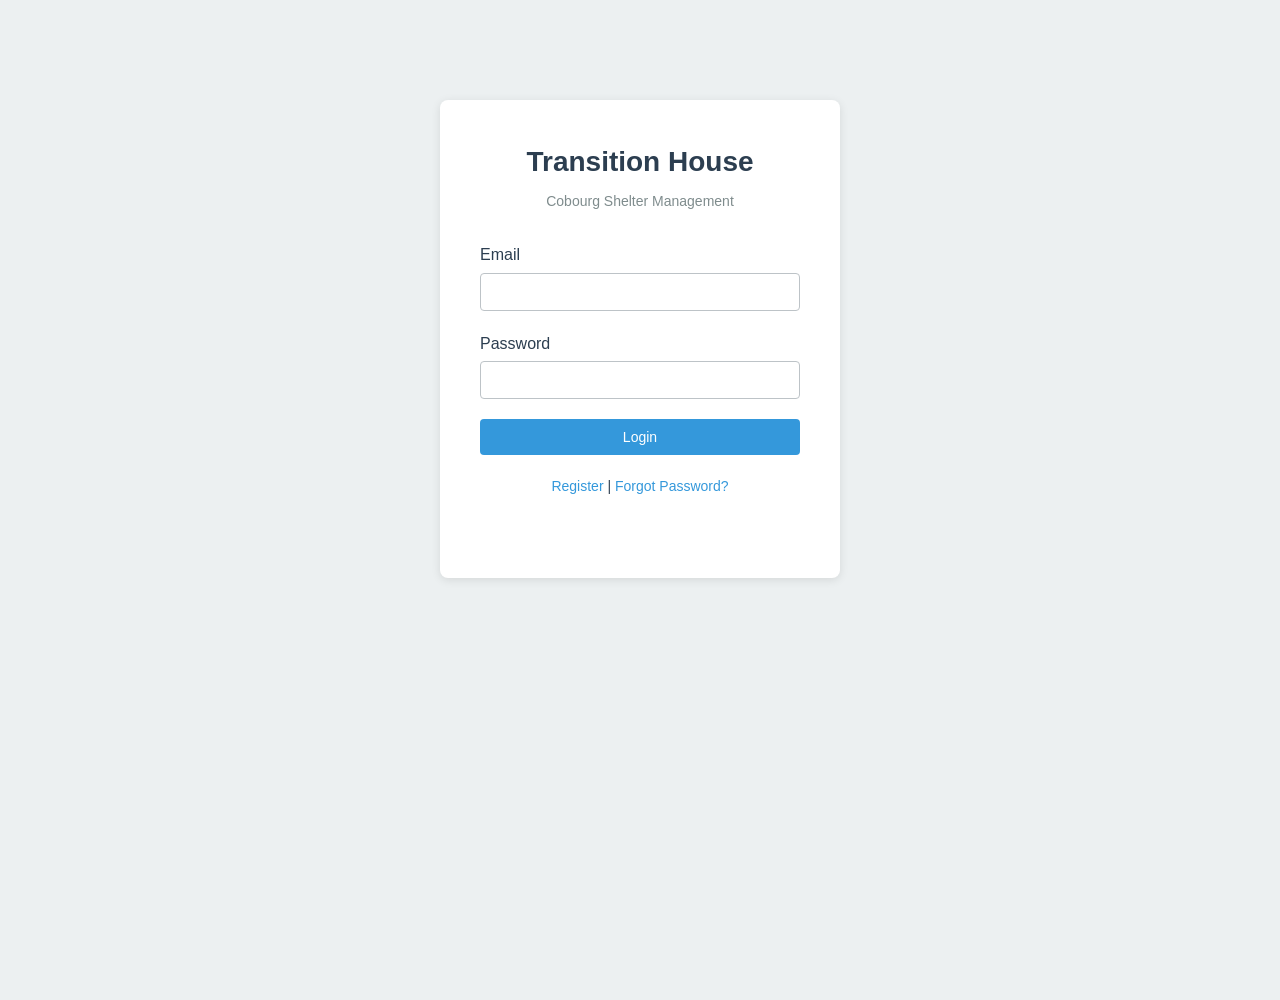
==== public/index.html @ 6e902e65 "Complete Transition House web application implementation Co-authored-by: acesonder <191418417+aceson" ====
<!DOCTYPE html>
<html lang="en">
<head>
    <meta charset="UTF-8">
    <meta name="viewport" content="width=device-width, initial-scale=1.0">
    <meta name="description" content="Transition House Cobourg - Shelter Management Platform">
    <title>Transition House Cobourg</title>
    <link rel="stylesheet" href="css/style.css">
    <link rel="manifest" href="manifest.json">
    <meta name="theme-color" content="#2c3e50">
</head>
<body>
    <div id="app">
        <!-- Login Screen -->
        <div id="login-screen" class="screen active">
            <div class="login-container">
                <div class="logo">
                    <h1>Transition House</h1>
                    <p>Cobourg Shelter Management</p>
                </div>
                
                <form id="login-form">
                    <div class="form-group">
                        <label for="email">Email</label>
                        <input type="email" id="email" name="email" required>
                    </div>
                    
                    <div class="form-group">
                        <label for="password">Password</label>
                        <input type="password" id="password" name="password" required>
                    </div>
                    
                    <button type="submit" class="btn btn-primary">Login</button>
                    
                    <div class="form-footer">
                        <a href="#register">Register</a> | 
                        <a href="#forgot">Forgot Password?</a>
                    </div>
                </form>
                
                <div id="login-message" class="message"></div>
            </div>
        </div>

        <!-- Dashboard Screen -->
        <div id="dashboard-screen" class="screen">
            <header>
                <div class="header-content">
                    <h2>Dashboard</h2>
                    <div class="user-info">
                        <span id="user-name"></span>
                        <span id="user-role" class="badge"></span>
                        <button id="logout-btn" class="btn btn-small">Logout</button>
                    </div>
                </div>
                
                <nav class="main-nav">
                    <button class="nav-btn active" data-section="overview">Overview</button>
                    <button class="nav-btn" data-section="beds">Beds</button>
                    <button class="nav-btn" data-section="intake">Intake</button>
                    <button class="nav-btn" data-section="cases">Cases</button>
                    <button class="nav-btn" data-section="messages">Messages</button>
                    <button class="nav-btn" data-section="peers">Peers</button>
                    <button class="nav-btn" data-section="resources">Resources</button>
                </nav>
            </header>

            <main>
                <!-- Overview Section -->
                <section id="overview-section" class="content-section active">
                    <div class="stats-grid">
                        <div class="stat-card">
                            <h3>Total Beds</h3>
                            <div class="stat-value" id="total-beds">--</div>
                        </div>
                        
                        <div class="stat-card">
                            <h3>Available Beds</h3>
                            <div class="stat-value available" id="available-beds">--</div>
                        </div>
                        
                        <div class="stat-card">
                            <h3>Occupied Beds</h3>
                            <div class="stat-value occupied" id="occupied-beds">--</div>
                        </div>
                        
                        <div class="stat-card">
                            <h3>Active Intakes</h3>
                            <div class="stat-value" id="active-intakes">--</div>
                        </div>
                    </div>
                    
                    <div class="announcements">
                        <h3>Announcements</h3>
                        <div id="announcements-list"></div>
                    </div>
                    
                    <div class="quick-actions">
                        <h3>Quick Actions</h3>
                        <button class="btn btn-primary" onclick="showSection('intake')">New Intake</button>
                        <button class="btn btn-secondary" onclick="showSection('beds')">View Bed Map</button>
                        <button class="btn btn-secondary" onclick="showSection('messages')">Messages</button>
                    </div>
                </section>

                <!-- Beds Section -->
                <section id="beds-section" class="content-section">
                    <div class="section-header">
                        <h3>Bed Management</h3>
                        <button class="btn btn-primary" id="refresh-beds">Refresh</button>
                    </div>
                    
                    <div class="bed-map" id="bed-map">
                        <!-- Beds will be loaded dynamically -->
                    </div>
                </section>

                <!-- Intake Section -->
                <section id="intake-section" class="content-section">
                    <div class="section-header">
                        <h3>Intake Management</h3>
                        <button class="btn btn-primary" id="new-intake-btn">New Intake</button>
                    </div>
                    
                    <div id="intake-list">
                        <!-- Intakes will be loaded dynamically -->
                    </div>
                    
                    <div id="intake-form" class="modal">
                        <div class="modal-content">
                            <span class="close">&times;</span>
                            <h3>New Intake Form</h3>
                            <form id="intake-form-content">
                                <div class="form-group">
                                    <label>Client Email</label>
                                    <input type="email" name="client_email" required>
                                </div>
                                
                                <div class="form-group">
                                    <label>Housing History</label>
                                    <textarea name="housing_history" rows="4"></textarea>
                                </div>
                                
                                <div class="form-group">
                                    <label>Risk Assessment</label>
                                    <textarea name="risk_assessment" rows="4"></textarea>
                                </div>
                                
                                <div class="form-group">
                                    <label>Support Needs</label>
                                    <textarea name="supports" rows="4"></textarea>
                                </div>
                                
                                <button type="submit" class="btn btn-primary">Submit Intake</button>
                            </form>
                        </div>
                    </div>
                </section>

                <!-- Cases Section -->
                <section id="cases-section" class="content-section">
                    <div class="section-header">
                        <h3>Case Management</h3>
                        <button class="btn btn-primary" id="new-case-btn">New Case</button>
                    </div>
                    
                    <div id="cases-list">
                        <!-- Cases will be loaded dynamically -->
                    </div>
                </section>

                <!-- Messages Section -->
                <section id="messages-section" class="content-section">
                    <div class="messaging-container">
                        <div class="conversations-list">
                            <h3>Conversations</h3>
                            <div id="conversations">
                                <!-- Conversations will be loaded dynamically -->
                            </div>
                        </div>
                        
                        <div class="message-view">
                            <div class="message-header">
                                <h3 id="conversation-title">Select a conversation</h3>
                            </div>
                            
                            <div class="messages-container" id="messages-container">
                                <!-- Messages will be loaded dynamically -->
                            </div>
                            
                            <div class="message-input">
                                <form id="message-form">
                                    <input type="text" id="message-content" placeholder="Type a message..." required>
                                    <button type="submit" class="btn btn-primary">Send</button>
                                </form>
                            </div>
                        </div>
                    </div>
                </section>

                <!-- Peers Section -->
                <section id="peers-section" class="content-section">
                    <div class="section-header">
                        <h3>Peer Network</h3>
                        <button class="btn btn-primary" id="find-mentor-btn">Find Mentor</button>
                    </div>
                    
                    <div class="mentors-grid" id="mentors-grid">
                        <!-- Mentors will be loaded dynamically -->
                    </div>
                </section>

                <!-- Resources Section -->
                <section id="resources-section" class="content-section">
                    <div class="section-header">
                        <h3>Resource Directory</h3>
                        <input type="text" id="resource-search" placeholder="Search resources...">
                    </div>
                    
                    <div class="resources-grid" id="resources-grid">
                        <!-- Resources will be loaded dynamically -->
                    </div>
                </section>
            </main>
        </div>
    </div>

    <script src="js/app.js"></script>
</body>
</html>
---- public/css/style.css ----
/* Transition House - Main Styles */

:root {
    --primary-color: #2c3e50;
    --secondary-color: #3498db;
    --success-color: #27ae60;
    --warning-color: #f39c12;
    --danger-color: #e74c3c;
    --light-bg: #ecf0f1;
    --text-color: #2c3e50;
    --border-color: #bdc3c7;
}

* {
    margin: 0;
    padding: 0;
    box-sizing: border-box;
}

body {
    font-family: 'Segoe UI', Tahoma, Geneva, Verdana, sans-serif;
    background-color: var(--light-bg);
    color: var(--text-color);
    line-height: 1.6;
}

/* Layout */
.screen {
    display: none;
    min-height: 100vh;
}

.screen.active {
    display: block;
}

/* Login Screen */
.login-container {
    max-width: 400px;
    margin: 100px auto;
    padding: 40px;
    background: white;
    border-radius: 8px;
    box-shadow: 0 2px 10px rgba(0,0,0,0.1);
}

.logo {
    text-align: center;
    margin-bottom: 30px;
}

.logo h1 {
    color: var(--primary-color);
    font-size: 28px;
    margin-bottom: 5px;
}

.logo p {
    color: #7f8c8d;
    font-size: 14px;
}

/* Forms */
.form-group {
    margin-bottom: 20px;
}

.form-group label {
    display: block;
    margin-bottom: 5px;
    font-weight: 500;
    color: var(--text-color);
}

.form-group input,
.form-group textarea,
.form-group select {
    width: 100%;
    padding: 10px;
    border: 1px solid var(--border-color);
    border-radius: 4px;
    font-size: 14px;
}

.form-group input:focus,
.form-group textarea:focus,
.form-group select:focus {
    outline: none;
    border-color: var(--secondary-color);
}

.form-footer {
    text-align: center;
    margin-top: 20px;
    font-size: 14px;
}

.form-footer a {
    color: var(--secondary-color);
    text-decoration: none;
}

/* Buttons */
.btn {
    padding: 10px 20px;
    border: none;
    border-radius: 4px;
    cursor: pointer;
    font-size: 14px;
    font-weight: 500;
    transition: all 0.3s;
}

.btn-primary {
    background-color: var(--secondary-color);
    color: white;
    width: 100%;
}

.btn-primary:hover {
    background-color: #2980b9;
}

.btn-secondary {
    background-color: #95a5a6;
    color: white;
}

.btn-secondary:hover {
    background-color: #7f8c8d;
}

.btn-small {
    padding: 5px 15px;
    font-size: 12px;
}

/* Header */
header {
    background: white;
    box-shadow: 0 2px 5px rgba(0,0,0,0.1);
    position: sticky;
    top: 0;
    z-index: 100;
}

.header-content {
    display: flex;
    justify-content: space-between;
    align-items: center;
    padding: 15px 30px;
}

.user-info {
    display: flex;
    align-items: center;
    gap: 15px;
}

.badge {
    padding: 5px 10px;
    border-radius: 12px;
    font-size: 12px;
    font-weight: 600;
    background-color: var(--secondary-color);
    color: white;
}

/* Navigation */
.main-nav {
    display: flex;
    gap: 10px;
    padding: 0 30px 15px;
    overflow-x: auto;
}

.nav-btn {
    padding: 10px 20px;
    background: transparent;
    border: none;
    cursor: pointer;
    font-size: 14px;
    font-weight: 500;
    color: #7f8c8d;
    border-bottom: 3px solid transparent;
    transition: all 0.3s;
}

.nav-btn:hover {
    color: var(--primary-color);
}

.nav-btn.active {
    color: var(--secondary-color);
    border-bottom-color: var(--secondary-color);
}

/* Main Content */
main {
    padding: 30px;
    max-width: 1400px;
    margin: 0 auto;
}

.content-section {
    display: none;
}

.content-section.active {
    display: block;
}

.section-header {
    display: flex;
    justify-content: space-between;
    align-items: center;
    margin-bottom: 20px;
}

/* Stats Grid */
.stats-grid {
    display: grid;
    grid-template-columns: repeat(auto-fit, minmax(250px, 1fr));
    gap: 20px;
    margin-bottom: 30px;
}

.stat-card {
    background: white;
    padding: 20px;
    border-radius: 8px;
    box-shadow: 0 2px 5px rgba(0,0,0,0.1);
}

.stat-card h3 {
    font-size: 14px;
    color: #7f8c8d;
    margin-bottom: 10px;
    text-transform: uppercase;
}

.stat-value {
    font-size: 36px;
    font-weight: 700;
    color: var(--primary-color);
}

.stat-value.available {
    color: var(--success-color);
}

.stat-value.occupied {
    color: var(--warning-color);
}

/* Announcements */
.announcements {
    background: white;
    padding: 20px;
    border-radius: 8px;
    box-shadow: 0 2px 5px rgba(0,0,0,0.1);
    margin-bottom: 30px;
}

.announcements h3 {
    margin-bottom: 15px;
}

/* Quick Actions */
.quick-actions {
    display: flex;
    gap: 15px;
    flex-wrap: wrap;
}

.quick-actions h3 {
    width: 100%;
    margin-bottom: 10px;
}

/* Bed Map */
.bed-map {
    display: grid;
    grid-template-columns: repeat(auto-fill, minmax(120px, 1fr));
    gap: 15px;
}

.bed-card {
    background: white;
    padding: 15px;
    border-radius: 8px;
    border: 2px solid var(--border-color);
    text-align: center;
    cursor: pointer;
    transition: all 0.3s;
}

.bed-card:hover {
    transform: translateY(-2px);
    box-shadow: 0 4px 8px rgba(0,0,0,0.1);
}

.bed-card.available {
    border-color: var(--success-color);
    background-color: #e8f8f5;
}

.bed-card.occupied {
    border-color: var(--warning-color);
    background-color: #fef5e7;
}

.bed-card.maintenance {
    border-color: var(--danger-color);
    background-color: #fadbd8;
}

.bed-number {
    font-size: 18px;
    font-weight: 700;
    margin-bottom: 5px;
}

.bed-status {
    font-size: 12px;
    text-transform: uppercase;
    font-weight: 600;
}

/* Messaging */
.messaging-container {
    display: grid;
    grid-template-columns: 300px 1fr;
    gap: 20px;
    height: calc(100vh - 250px);
}

.conversations-list,
.message-view {
    background: white;
    border-radius: 8px;
    box-shadow: 0 2px 5px rgba(0,0,0,0.1);
    overflow: hidden;
}

.conversations-list {
    overflow-y: auto;
}

.conversations-list h3 {
    padding: 15px;
    background: var(--primary-color);
    color: white;
}

.conversation-item {
    padding: 15px;
    border-bottom: 1px solid var(--border-color);
    cursor: pointer;
    transition: background 0.3s;
}

.conversation-item:hover {
    background: var(--light-bg);
}

.message-view {
    display: flex;
    flex-direction: column;
}

.message-header {
    padding: 15px;
    background: var(--primary-color);
    color: white;
}

.messages-container {
    flex: 1;
    overflow-y: auto;
    padding: 20px;
}

.message {
    margin-bottom: 15px;
    padding: 10px 15px;
    border-radius: 8px;
    max-width: 70%;
}

.message.sent {
    background: var(--secondary-color);
    color: white;
    margin-left: auto;
}

.message.received {
    background: var(--light-bg);
}

.message-input {
    padding: 15px;
    border-top: 1px solid var(--border-color);
}

.message-input form {
    display: flex;
    gap: 10px;
}

.message-input input {
    flex: 1;
    padding: 10px;
    border: 1px solid var(--border-color);
    border-radius: 4px;
}

/* Mentors Grid */
.mentors-grid {
    display: grid;
    grid-template-columns: repeat(auto-fill, minmax(300px, 1fr));
    gap: 20px;
}

.mentor-card {
    background: white;
    padding: 20px;
    border-radius: 8px;
    box-shadow: 0 2px 5px rgba(0,0,0,0.1);
}

.mentor-card h4 {
    margin-bottom: 10px;
    color: var(--primary-color);
}

.mentor-specializations {
    display: flex;
    flex-wrap: wrap;
    gap: 5px;
    margin: 10px 0;
}

.specialization-tag {
    padding: 3px 8px;
    background: var(--light-bg);
    border-radius: 12px;
    font-size: 12px;
}

/* Resources Grid */
.resources-grid {
    display: grid;
    grid-template-columns: repeat(auto-fill, minmax(350px, 1fr));
    gap: 20px;
}

.resource-card {
    background: white;
    padding: 20px;
    border-radius: 8px;
    box-shadow: 0 2px 5px rgba(0,0,0,0.1);
}

.resource-card h4 {
    margin-bottom: 10px;
    color: var(--primary-color);
}

.resource-card p {
    font-size: 14px;
    color: #7f8c8d;
    margin-bottom: 5px;
}

/* Modal */
.modal {
    display: none;
    position: fixed;
    z-index: 1000;
    left: 0;
    top: 0;
    width: 100%;
    height: 100%;
    background-color: rgba(0,0,0,0.5);
}

.modal.active {
    display: flex;
    align-items: center;
    justify-content: center;
}

.modal-content {
    background: white;
    padding: 30px;
    border-radius: 8px;
    max-width: 600px;
    width: 90%;
    max-height: 80vh;
    overflow-y: auto;
}

.close {
    float: right;
    font-size: 28px;
    font-weight: bold;
    cursor: pointer;
    color: #aaa;
}

.close:hover {
    color: #000;
}

/* Messages */
.message {
    padding: 10px;
    margin: 10px 0;
    border-radius: 4px;
}

.message.success {
    background-color: #d4edda;
    color: #155724;
    border: 1px solid #c3e6cb;
}

.message.error {
    background-color: #f8d7da;
    color: #721c24;
    border: 1px solid #f5c6cb;
}

/* Responsive */
@media (max-width: 768px) {
    .messaging-container {
        grid-template-columns: 1fr;
    }
    
    .conversations-list {
        display: none;
    }
    
    .stats-grid {
        grid-template-columns: 1fr;
    }
    
    main {
        padding: 15px;
    }
}
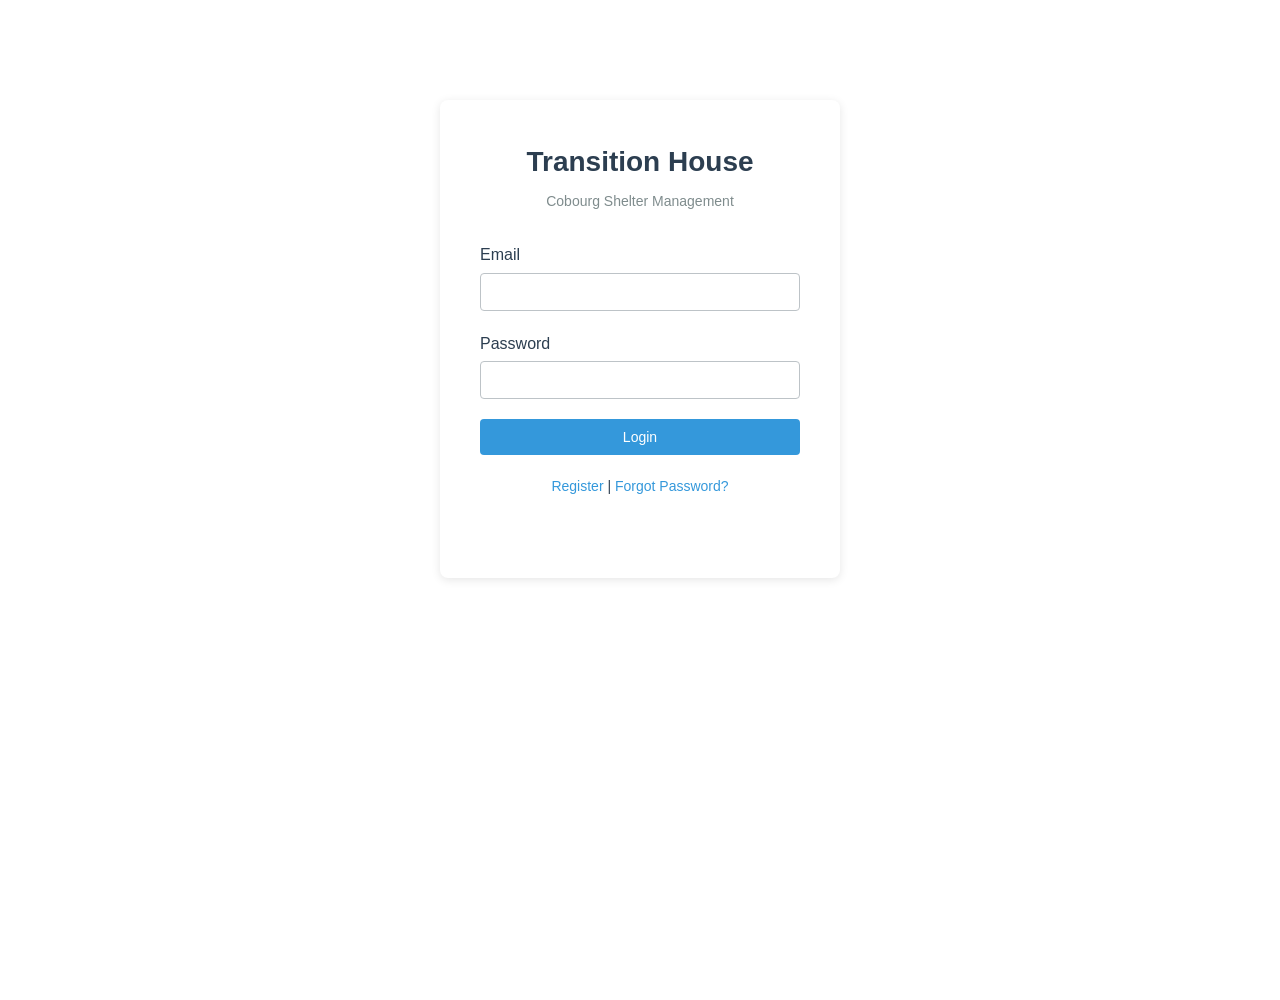
==== commit 053a8884: "Add advanced user profile, news marquee, and complete theme system with 5 themes Co-authored-by: ace" ====
--- a/public/index.html
+++ b/public/index.html
@@ -5,6 +5,7 @@
     <meta name="viewport" content="width=device-width, initial-scale=1.0">
     <meta name="description" content="Transition House Cobourg - Shelter Management Platform">
     <title>Transition House Cobourg</title>
+    <link rel="icon" type="image/svg+xml" href="icons/icon.svg">
     <link rel="stylesheet" href="css/style.css">
     <link rel="manifest" href="manifest.json">
     <meta name="theme-color" content="#2c3e50">
@@ -42,15 +43,169 @@
             </div>
         </div>
 
+        <!-- Registration Screen -->
+        <div id="register-screen" class="screen">
+            <div class="login-container">
+                <div class="logo">
+                    <h1>Transition House</h1>
+                    <p>Create Your Account</p>
+                </div>
+                
+                <form id="register-form">
+                    <div class="form-group">
+                        <label for="reg-email">Email *</label>
+                        <input type="email" id="reg-email" name="email" required>
+                    </div>
+                    
+                    <div class="form-group">
+                        <label for="reg-username">Username</label>
+                        <input type="text" id="reg-username" name="username">
+                    </div>
+                    
+                    <div class="form-group">
+                        <label for="reg-first-name">First Name</label>
+                        <input type="text" id="reg-first-name" name="first_name">
+                    </div>
+                    
+                    <div class="form-group">
+                        <label for="reg-last-name">Last Name</label>
+                        <input type="text" id="reg-last-name" name="last_name">
+                    </div>
+                    
+                    <div class="form-group">
+                        <label for="reg-password">Password *</label>
+                        <input type="password" id="reg-password" name="password" required minlength="8">
+                        <small>Minimum 8 characters</small>
+                    </div>
+                    
+                    <div class="form-group">
+                        <label for="reg-password-confirm">Confirm Password *</label>
+                        <input type="password" id="reg-password-confirm" name="password_confirm" required>
+                    </div>
+                    
+                    <div class="form-group">
+                        <label for="reg-role">Role *</label>
+                        <select id="reg-role" name="role_id" required>
+                            <option value="">Select Role</option>
+                            <option value="1">Client</option>
+                            <option value="2">Staff</option>
+                            <option value="3">Peer</option>
+                            <option value="4">Partner</option>
+                        </select>
+                    </div>
+                    
+                    <button type="submit" class="btn btn-primary">Register</button>
+                    
+                    <div class="form-footer">
+                        <a href="#login">Back to Login</a>
+                    </div>
+                </form>
+                
+                <div id="register-message" class="message"></div>
+            </div>
+        </div>
+
+        <!-- Forgot Password Screen -->
+        <div id="forgot-screen" class="screen">
+            <div class="login-container">
+                <div class="logo">
+                    <h1>Transition House</h1>
+                    <p>Reset Your Password</p>
+                </div>
+                
+                <form id="forgot-form">
+                    <div class="form-group">
+                        <label for="forgot-email">Email Address</label>
+                        <input type="email" id="forgot-email" name="email" required>
+                        <small>We'll send you a password reset link</small>
+                    </div>
+                    
+                    <button type="submit" class="btn btn-primary">Send Reset Link</button>
+                    
+                    <div class="form-footer">
+                        <a href="#login">Back to Login</a>
+                    </div>
+                </form>
+                
+                <div id="forgot-message" class="message"></div>
+            </div>
+        </div>
+
         <!-- Dashboard Screen -->
         <div id="dashboard-screen" class="screen">
             <header>
                 <div class="header-content">
                     <h2>Dashboard</h2>
                     <div class="user-info">
-                        <span id="user-name"></span>
+                        <!-- Notifications Bell -->
+                        <div class="notification-bell" id="notification-bell">
+                            <span class="bell-icon">🔔</span>
+                            <span class="notification-badge" id="notification-badge">0</span>
+                            <div class="notification-dropdown" id="notification-dropdown">
+                                <div class="notification-header">
+                                    <h3>Notifications</h3>
+                                    <button class="btn-link" id="mark-all-read">Mark all read</button>
+                                </div>
+                                <div class="notification-list" id="notification-list">
+                                    <p class="no-notifications">No new notifications</p>
+                                </div>
+                                <div class="notification-footer">
+                                    <a href="#" id="view-all-notifications">View All Notifications</a>
+                                </div>
+                            </div>
+                        </div>
+                        
+                        <!-- Sound Toggle -->
+                        <button class="btn-icon" id="sound-toggle" title="Toggle sounds">
+                            <span id="sound-icon">🔊</span>
+                        </button>
+                        
+                        <!-- User Profile Dropdown -->
+                        <div class="user-profile-dropdown">
+                            <button class="user-profile-button" id="user-profile-button">
+                                <span class="user-avatar" id="user-avatar">👤</span>
+                                <span id="user-name"></span>
+                            </button>
+                            <div class="user-dropdown-menu" id="user-dropdown-menu">
+                                <div class="dropdown-user-info">
+                                    <div class="user-avatar-large">👤</div>
+                                    <div>
+                                        <div class="dropdown-user-name" id="dropdown-user-name"></div>
+                                        <div class="dropdown-user-email" id="dropdown-user-email"></div>
+                                    </div>
+                                </div>
+                                <hr>
+                                <a href="#" class="dropdown-item" id="view-profile">
+                                    <span>👤</span> View Profile
+                                </a>
+                                <a href="#" class="dropdown-item" id="edit-profile">
+                                    <span>✏️</span> Edit Profile
+                                </a>
+                                <a href="#" class="dropdown-item" id="settings">
+                                    <span>⚙️</span> Settings
+                                </a>
+                                <a href="#" class="dropdown-item" id="theme-selector">
+                                    <span>🎨</span> Change Theme
+                                </a>
+                                <hr>
+                                <a href="#" class="dropdown-item" id="help">
+                                    <span>❓</span> Help & Support
+                                </a>
+                                <a href="about.html" class="dropdown-item">
+                                    <span>ℹ️</span> About
+                                </a>
+                            </div>
+                        </div>
+                        
                         <span id="user-role" class="badge"></span>
                         <button id="logout-btn" class="btn btn-small">Logout</button>
+                    </div>
+                </div>
+                
+                <!-- News Marquee -->
+                <div class="news-marquee" id="news-marquee">
+                    <div class="marquee-content" id="marquee-content">
+                        <span class="news-item">📢 Welcome to Transition House Management System</span>
                     </div>
                 </div>
                 
@@ -62,6 +217,7 @@
                     <button class="nav-btn" data-section="messages">Messages</button>
                     <button class="nav-btn" data-section="peers">Peers</button>
                     <button class="nav-btn" data-section="resources">Resources</button>
+                    <a href="about.html" class="nav-btn" style="border: none; color: #7f8c8d;">About</a>
                 </nav>
             </header>
 
@@ -173,7 +329,15 @@
                 <section id="messages-section" class="content-section">
                     <div class="messaging-container">
                         <div class="conversations-list">
-                            <h3>Conversations</h3>
+                            <div class="conversations-header">
+                                <h3>Messages</h3>
+                                <button class="btn btn-primary btn-small" id="new-conversation-btn">+ New</button>
+                            </div>
+                            
+                            <div class="conversation-search">
+                                <input type="text" id="conversation-search" placeholder="Search conversations...">
+                            </div>
+                            
                             <div id="conversations">
                                 <!-- Conversations will be loaded dynamically -->
                             </div>
@@ -182,10 +346,13 @@
                         <div class="message-view">
                             <div class="message-header">
                                 <h3 id="conversation-title">Select a conversation</h3>
+                                <div class="message-header-actions">
+                                    <button class="btn-icon" id="conversation-info">ℹ️</button>
+                                </div>
                             </div>
                             
                             <div class="messages-container" id="messages-container">
-                                <!-- Messages will be loaded dynamically -->
+                                <p class="empty-state">Select a conversation to start messaging</p>
                             </div>
                             
                             <div class="message-input">
@@ -196,6 +363,30 @@
                             </div>
                         </div>
                     </div>
+                    
+                    <!-- New Conversation Modal -->
+                    <div id="new-conversation-modal" class="modal">
+                        <div class="modal-content">
+                            <span class="close" id="close-new-conversation">&times;</span>
+                            <h3>Start New Conversation</h3>
+                            <form id="new-conversation-form">
+                                <div class="form-group">
+                                    <label for="recipient-username">Recipient Username</label>
+                                    <input type="text" id="recipient-username" name="username" placeholder="Enter username..." required>
+                                    <small>Type the username of the person you want to message</small>
+                                </div>
+                                
+                                <div id="username-suggestions" class="suggestions-list"></div>
+                                
+                                <div class="form-group">
+                                    <label for="first-message">First Message</label>
+                                    <textarea id="first-message" name="message" rows="3" placeholder="Say hello..." required></textarea>
+                                </div>
+                                
+                                <button type="submit" class="btn btn-primary">Start Conversation</button>
+                            </form>
+                        </div>
+                    </div>
                 </section>
 
                 <!-- Peers Section -->
@@ -223,8 +414,46 @@
                 </section>
             </main>
         </div>
+        
+        <!-- Theme Selector Modal -->
+        <div id="theme-selector-modal" class="modal">
+            <div class="modal-content">
+                <span class="close" id="close-theme-selector">&times;</span>
+                <h2>Choose Your Theme</h2>
+                
+                <div class="theme-mode-toggle">
+                    <button class="mode-btn active" data-mode="light">☀️ Light Mode</button>
+                    <button class="mode-btn" data-mode="dark">🌙 Dark Mode</button>
+                </div>
+                
+                <div class="theme-grid" id="theme-grid">
+                    <!-- Themes will be populated by JavaScript -->
+                </div>
+                
+                <div class="custom-colors-section">
+                    <h3>Custom Colors (Optional)</h3>
+                    <p style="font-size: 14px; color: #7f8c8d;">Customize your selected theme</p>
+                    <div class="color-pickers">
+                        <div class="color-picker-item">
+                            <label>Primary Color</label>
+                            <input type="color" id="custom-primary" class="color-picker">
+                        </div>
+                        <div class="color-picker-item">
+                            <label>Secondary Color</label>
+                            <input type="color" id="custom-secondary" class="color-picker">
+                        </div>
+                        <div class="color-picker-item">
+                            <label>Background</label>
+                            <input type="color" id="custom-background" class="color-picker">
+                        </div>
+                    </div>
+                </div>
+            </div>
+        </div>
     </div>
 
+    <script src="js/themes.js"></script>
+    <script src="js/sounds.js"></script>
     <script src="js/app.js"></script>
 </body>
 </html>
--- a/public/css/style.css
+++ b/public/css/style.css
@@ -89,6 +89,13 @@
     border-color: var(--secondary-color);
 }
 
+.form-group small {
+    display: block;
+    margin-top: 5px;
+    font-size: 12px;
+    color: #7f8c8d;
+}
+
 .form-footer {
     text-align: center;
     margin-top: 20px;
@@ -155,6 +162,296 @@
     display: flex;
     align-items: center;
     gap: 15px;
+}
+
+/* Notification Bell */
+.notification-bell {
+    position: relative;
+    cursor: pointer;
+}
+
+.bell-icon {
+    font-size: 24px;
+    transition: transform 0.3s;
+}
+
+.notification-bell:hover .bell-icon {
+    transform: scale(1.1);
+}
+
+.notification-badge {
+    position: absolute;
+    top: -5px;
+    right: -5px;
+    background: var(--danger-color);
+    color: white;
+    border-radius: 50%;
+    padding: 2px 6px;
+    font-size: 10px;
+    font-weight: bold;
+    min-width: 18px;
+    text-align: center;
+    display: none;
+}
+
+.notification-badge.active {
+    display: block;
+}
+
+.notification-dropdown {
+    position: absolute;
+    top: 40px;
+    right: 0;
+    width: 350px;
+    max-height: 500px;
+    background: white;
+    border-radius: 8px;
+    box-shadow: 0 4px 12px rgba(0,0,0,0.15);
+    display: none;
+    z-index: 1000;
+    overflow: hidden;
+}
+
+.notification-dropdown.active {
+    display: block;
+}
+
+.notification-header {
+    display: flex;
+    justify-content: space-between;
+    align-items: center;
+    padding: 15px;
+    border-bottom: 1px solid var(--border-color);
+}
+
+.notification-header h3 {
+    margin: 0;
+    font-size: 16px;
+    color: var(--primary-color);
+}
+
+.btn-link {
+    background: none;
+    border: none;
+    color: var(--secondary-color);
+    cursor: pointer;
+    font-size: 12px;
+}
+
+.btn-link:hover {
+    text-decoration: underline;
+}
+
+.notification-list {
+    max-height: 350px;
+    overflow-y: auto;
+}
+
+.no-notifications {
+    text-align: center;
+    padding: 40px 20px;
+    color: #7f8c8d;
+}
+
+.notification-item {
+    padding: 15px;
+    border-bottom: 1px solid var(--light-bg);
+    cursor: pointer;
+    transition: background 0.2s;
+}
+
+.notification-item:hover {
+    background: var(--light-bg);
+}
+
+.notification-item.unread {
+    background: #f0f7ff;
+}
+
+.notification-item.unread::before {
+    content: '';
+    display: inline-block;
+    width: 8px;
+    height: 8px;
+    background: var(--secondary-color);
+    border-radius: 50%;
+    margin-right: 10px;
+}
+
+.notification-title {
+    font-weight: 600;
+    color: var(--primary-color);
+    margin-bottom: 5px;
+}
+
+.notification-message {
+    font-size: 13px;
+    color: #555;
+    margin-bottom: 5px;
+}
+
+.notification-time {
+    font-size: 11px;
+    color: #999;
+}
+
+.notification-footer {
+    padding: 10px 15px;
+    text-align: center;
+    border-top: 1px solid var(--border-color);
+}
+
+.notification-footer a {
+    color: var(--secondary-color);
+    text-decoration: none;
+    font-size: 13px;
+    font-weight: 500;
+}
+
+.notification-footer a:hover {
+    text-decoration: underline;
+}
+
+/* User Profile Dropdown */
+.user-profile-dropdown {
+    position: relative;
+}
+
+.user-profile-button {
+    display: flex;
+    align-items: center;
+    gap: 10px;
+    background: transparent;
+    border: none;
+    cursor: pointer;
+    padding: 5px 10px;
+    border-radius: 20px;
+    transition: background 0.2s;
+}
+
+.user-profile-button:hover {
+    background: rgba(0,0,0,0.05);
+}
+
+.user-avatar {
+    font-size: 24px;
+}
+
+.user-dropdown-menu {
+    position: absolute;
+    top: 45px;
+    right: 0;
+    width: 280px;
+    background: white;
+    border-radius: 8px;
+    box-shadow: 0 4px 12px rgba(0,0,0,0.15);
+    display: none;
+    z-index: 1000;
+    overflow: hidden;
+}
+
+.user-dropdown-menu.active {
+    display: block;
+}
+
+.dropdown-user-info {
+    padding: 20px;
+    display: flex;
+    gap: 15px;
+    align-items: center;
+    background: var(--light-bg);
+}
+
+.user-avatar-large {
+    font-size: 40px;
+    width: 60px;
+    height: 60px;
+    border-radius: 50%;
+    background: var(--secondary-color);
+    display: flex;
+    align-items: center;
+    justify-content: center;
+    color: white;
+}
+
+.dropdown-user-name {
+    font-weight: 600;
+    color: var(--primary-color);
+}
+
+.dropdown-user-email {
+    font-size: 12px;
+    color: #7f8c8d;
+}
+
+.user-dropdown-menu hr {
+    margin: 0;
+    border: none;
+    border-top: 1px solid var(--border-color);
+}
+
+.dropdown-item {
+    display: flex;
+    align-items: center;
+    gap: 12px;
+    padding: 12px 20px;
+    text-decoration: none;
+    color: var(--text-color);
+    transition: background 0.2s;
+}
+
+.dropdown-item:hover {
+    background: var(--light-bg);
+}
+
+.dropdown-item span {
+    font-size: 18px;
+    width: 24px;
+}
+
+/* News Marquee */
+.news-marquee {
+    background: linear-gradient(90deg, #667eea 0%, #764ba2 100%);
+    color: white;
+    padding: 10px 0;
+    overflow: hidden;
+    position: relative;
+}
+
+.marquee-content {
+    display: flex;
+    white-space: nowrap;
+    animation: marquee 30s linear infinite;
+}
+
+.marquee-content:hover {
+    animation-play-state: paused;
+}
+
+@keyframes marquee {
+    0% {
+        transform: translateX(100%);
+    }
+    100% {
+        transform: translateX(-100%);
+    }
+}
+
+.news-item {
+    display: inline-block;
+    padding: 0 50px;
+    font-size: 14px;
+    font-weight: 500;
+}
+
+.news-item::after {
+    content: '•';
+    margin-left: 50px;
+    opacity: 0.6;
+}
+
+.news-item:last-child::after {
+    content: '';
 }
 
 .badge {
@@ -330,7 +627,7 @@
 /* Messaging */
 .messaging-container {
     display: grid;
-    grid-template-columns: 300px 1fr;
+    grid-template-columns: 350px 1fr;
     gap: 20px;
     height: calc(100vh - 250px);
 }
@@ -344,24 +641,93 @@
 }
 
 .conversations-list {
-    overflow-y: auto;
-}
-
-.conversations-list h3 {
+    display: flex;
+    flex-direction: column;
+}
+
+.conversations-header {
     padding: 15px;
     background: var(--primary-color);
     color: white;
+    display: flex;
+    justify-content: space-between;
+    align-items: center;
+}
+
+.conversations-header h3 {
+    margin: 0;
+}
+
+.conversation-search {
+    padding: 10px;
+    border-bottom: 1px solid var(--border-color);
+}
+
+.conversation-search input {
+    width: 100%;
+    padding: 8px;
+    border: 1px solid var(--border-color);
+    border-radius: 4px;
+}
+
+#conversations {
+    flex: 1;
+    overflow-y: auto;
 }
 
 .conversation-item {
     padding: 15px;
     border-bottom: 1px solid var(--border-color);
     cursor: pointer;
-    transition: background 0.3s;
+    transition: background 0.2s;
+    position: relative;
 }
 
 .conversation-item:hover {
     background: var(--light-bg);
+}
+
+.conversation-item.active {
+    background: #e3f2fd;
+    border-left: 4px solid var(--secondary-color);
+}
+
+.conversation-name {
+    font-weight: 600;
+    color: var(--primary-color);
+    margin-bottom: 5px;
+}
+
+.conversation-preview {
+    font-size: 13px;
+    color: #7f8c8d;
+    white-space: nowrap;
+    overflow: hidden;
+    text-overflow: ellipsis;
+}
+
+.conversation-time {
+    font-size: 11px;
+    color: #999;
+    position: absolute;
+    top: 15px;
+    right: 15px;
+}
+
+.conversation-unread {
+    position: absolute;
+    bottom: 15px;
+    right: 15px;
+    background: var(--secondary-color);
+    color: white;
+    border-radius: 50%;
+    width: 20px;
+    height: 20px;
+    font-size: 11px;
+    display: flex;
+    align-items: center;
+    justify-content: center;
+    font-weight: bold;
 }
 
 .message-view {
@@ -373,34 +739,102 @@
     padding: 15px;
     background: var(--primary-color);
     color: white;
+    display: flex;
+    justify-content: space-between;
+    align-items: center;
+}
+
+.message-header h3 {
+    margin: 0;
+}
+
+.message-header-actions {
+    display: flex;
+    gap: 10px;
+}
+
+.btn-icon {
+    background: transparent;
+    border: none;
+    color: white;
+    cursor: pointer;
+    font-size: 18px;
+    padding: 5px;
+}
+
+.btn-icon:hover {
+    opacity: 0.8;
 }
 
 .messages-container {
     flex: 1;
     overflow-y: auto;
     padding: 20px;
+    background: #f5f7fa;
+}
+
+.empty-state {
+    text-align: center;
+    color: #999;
+    padding: 40px;
 }
 
 .message {
     margin-bottom: 15px;
+    max-width: 70%;
+    animation: fadeIn 0.3s;
+}
+
+@keyframes fadeIn {
+    from { opacity: 0; transform: translateY(10px); }
+    to { opacity: 1; transform: translateY(0); }
+}
+
+.message-bubble {
     padding: 10px 15px;
-    border-radius: 8px;
-    max-width: 70%;
+    border-radius: 18px;
+    word-wrap: break-word;
 }
 
 .message.sent {
+    margin-left: auto;
+}
+
+.message.sent .message-bubble {
     background: var(--secondary-color);
     color: white;
-    margin-left: auto;
-}
-
-.message.received {
-    background: var(--light-bg);
+    border-bottom-right-radius: 4px;
+}
+
+.message.received .message-bubble {
+    background: white;
+    color: var(--text-color);
+    border-bottom-left-radius: 4px;
+    box-shadow: 0 1px 2px rgba(0,0,0,0.1);
+}
+
+.message-sender {
+    font-size: 11px;
+    color: #7f8c8d;
+    margin-bottom: 3px;
+    padding: 0 5px;
+}
+
+.message-time {
+    font-size: 10px;
+    color: #999;
+    margin-top: 3px;
+    padding: 0 5px;
+}
+
+.message.sent .message-time {
+    text-align: right;
 }
 
 .message-input {
     padding: 15px;
     border-top: 1px solid var(--border-color);
+    background: white;
 }
 
 .message-input form {
@@ -410,9 +844,9 @@
 
 .message-input input {
     flex: 1;
-    padding: 10px;
+    padding: 10px 15px;
     border: 1px solid var(--border-color);
-    border-radius: 4px;
+    border-radius: 20px;
 }
 
 /* Mentors Grid */
@@ -471,6 +905,43 @@
     font-size: 14px;
     color: #7f8c8d;
     margin-bottom: 5px;
+}
+
+/* Suggestions List */
+.suggestions-list {
+    border: 1px solid var(--border-color);
+    border-radius: 4px;
+    max-height: 200px;
+    overflow-y: auto;
+    display: none;
+}
+
+.suggestions-list.active {
+    display: block;
+}
+
+.suggestion-item {
+    padding: 10px;
+    cursor: pointer;
+    border-bottom: 1px solid var(--light-bg);
+}
+
+.suggestion-item:hover {
+    background: var(--light-bg);
+}
+
+.suggestion-item:last-child {
+    border-bottom: none;
+}
+
+.suggestion-username {
+    font-weight: 600;
+    color: var(--primary-color);
+}
+
+.suggestion-name {
+    font-size: 12px;
+    color: #7f8c8d;
 }
 
 /* Modal */
@@ -530,6 +1001,116 @@
     background-color: #f8d7da;
     color: #721c24;
     border: 1px solid #f5c6cb;
+}
+
+/* Theme Selector */
+.theme-mode-toggle {
+    display: flex;
+    gap: 10px;
+    margin-bottom: 30px;
+    background: var(--light-bg);
+    padding: 5px;
+    border-radius: 8px;
+}
+
+.mode-btn {
+    flex: 1;
+    padding: 12px 20px;
+    border: none;
+    background: transparent;
+    cursor: pointer;
+    border-radius: 6px;
+    font-size: 14px;
+    font-weight: 500;
+    transition: all 0.3s;
+}
+
+.mode-btn.active {
+    background: white;
+    box-shadow: 0 2px 4px rgba(0,0,0,0.1);
+}
+
+.theme-grid {
+    display: grid;
+    grid-template-columns: repeat(auto-fit, minmax(150px, 1fr));
+    gap: 15px;
+    margin-bottom: 30px;
+}
+
+.theme-card {
+    padding: 20px;
+    border: 2px solid var(--border-color);
+    border-radius: 8px;
+    cursor: pointer;
+    text-align: center;
+    transition: all 0.3s;
+}
+
+.theme-card:hover {
+    transform: translateY(-2px);
+    box-shadow: 0 4px 8px rgba(0,0,0,0.1);
+}
+
+.theme-card.active {
+    border-color: var(--secondary-color);
+    background: var(--light-bg);
+}
+
+.theme-preview {
+    display: flex;
+    gap: 5px;
+    margin-bottom: 10px;
+    justify-content: center;
+}
+
+.theme-color-dot {
+    width: 30px;
+    height: 30px;
+    border-radius: 50%;
+    border: 2px solid white;
+    box-shadow: 0 2px 4px rgba(0,0,0,0.2);
+}
+
+.theme-name {
+    font-weight: 600;
+    color: var(--text-color);
+}
+
+.custom-colors-section {
+    border-top: 1px solid var(--border-color);
+    padding-top: 20px;
+    margin-top: 20px;
+}
+
+.custom-colors-section h3 {
+    margin-bottom: 15px;
+    color: var(--primary-color);
+}
+
+.color-pickers {
+    display: grid;
+    grid-template-columns: repeat(auto-fit, minmax(150px, 1fr));
+    gap: 15px;
+}
+
+.color-picker-item {
+    display: flex;
+    flex-direction: column;
+    gap: 8px;
+}
+
+.color-picker-item label {
+    font-size: 13px;
+    font-weight: 500;
+    color: var(--text-color);
+}
+
+.color-picker {
+    width: 100%;
+    height: 50px;
+    border: 2px solid var(--border-color);
+    border-radius: 4px;
+    cursor: pointer;
 }
 
 /* Responsive */
